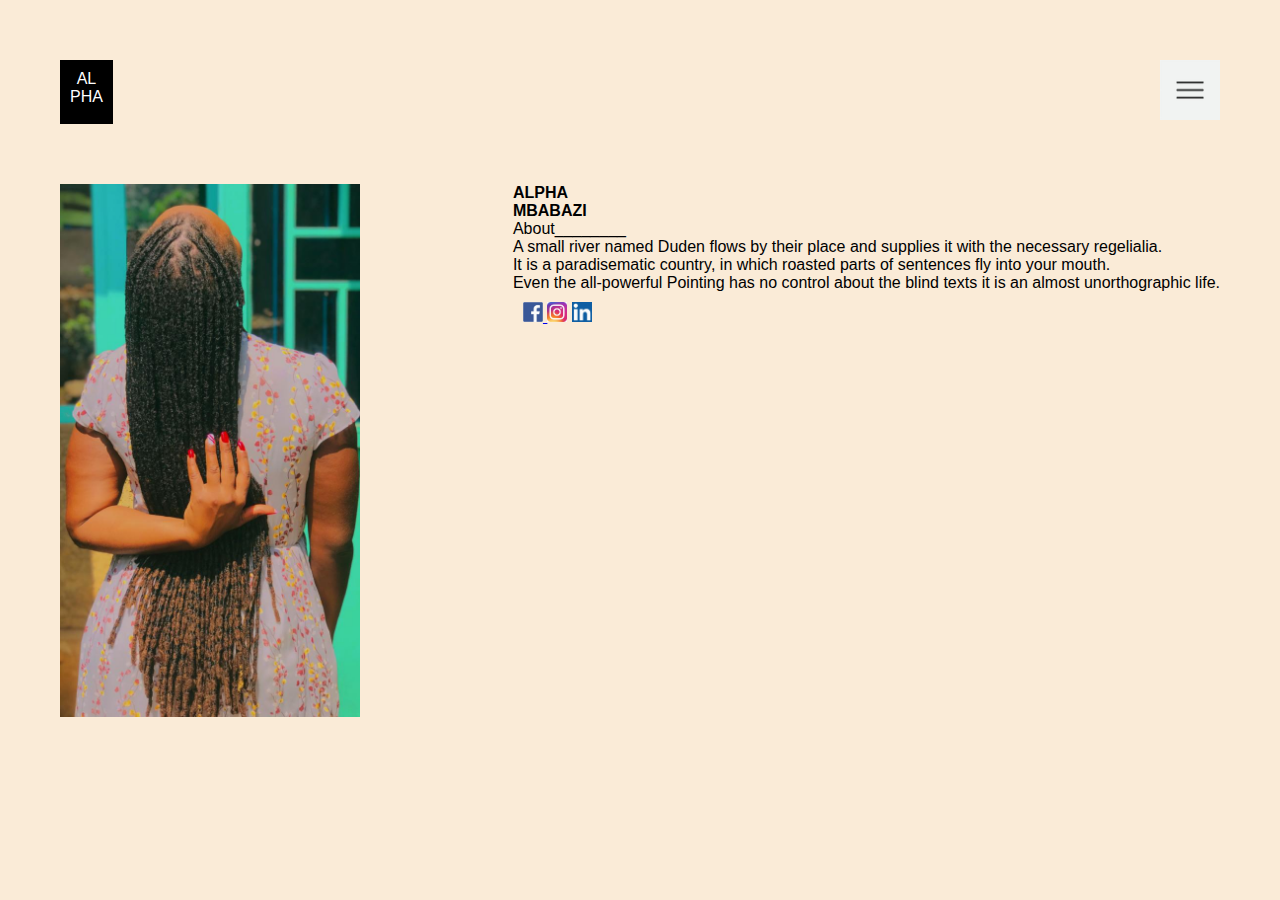
==== index.html @ 55f33826 "i have deleted some lines in html" ====
<!DOCTYPE html>
<html lang="en">

<head>
    <meta charset="UTF-8">
    <meta name="viewport" content="width=device-width, initial-scale=1.0">
    <title>Portfolio</title>
    <link rel="stylesheet" href="styles.css">
</head>

<body>
    <header>
        <p id="p1">AL<br>PHA</p>
        <nav>
            <img src="menu icon 3.jfif" alt="navigations">
        </nav>
    </header>
    <div class="about-section">
        <div id="left">
            <img src="WhatsApp Image 2024-02-16 at 02.56.40.jpeg" alt="slide-images">

            <div>
                <p><strong>ALPHA<br> MBABAZI</strong></p>

                <p>About________</p>
                <p>A small river named Duden flows by their place and supplies it with the
                    necessary
                    regelialia.<br> It
                    is a
                    paradisematic country, in which roasted parts of sentences fly into your mouth. <br>Even the
                    all-powerful
                    Pointing has no control about the blind texts it is an almost unorthographic life.</p>
                <div id="social-media">
                    <a href="https://web.facebook.com/">
                        <img src="fb.jfif" alt="facebook">
                    </a>
                    <img src="ig.jfif" alt="instagram">
                    <img src="lkn.jfif" alt="linkedin">
                </div>
            </div>

        </div>

    </div>
</body>

</html>
---- styles.css ----
* {
    box-sizing: border-box;
    margin: 0px;
    padding: 0px;
  }
  section {
    max-width: 1120px;
  }
  
  body {
    font-family: "Segoe UI", Tahoma, Geneva, Verdana, sans-serif;
    background-color: antiquewhite;
  }
  #p1{
    color:white;
    background-color: black;
    text-align: center;
    padding: 10px;
  }
  #about-section{
   margin-left: 40px;
   margin-right: 40px;;
  }
  
  header{
    display: flex;
    justify-content: space-between;
    margin:60px;
    margin-top: 60px;
  }
  header img{
    width:60px;
  }
  #left{
    display: flex;
    justify-content: space-between;
    margin:60px;
  }
  #left img{
    width:300px;
  }
  #pp{
    display: flex;
  }
  #aboutreverse{
    display: flex;
    align-items:flex-start
  }
  #social-media{
    padding:10px;
  }

  #social-media img{
width:20px;
  }
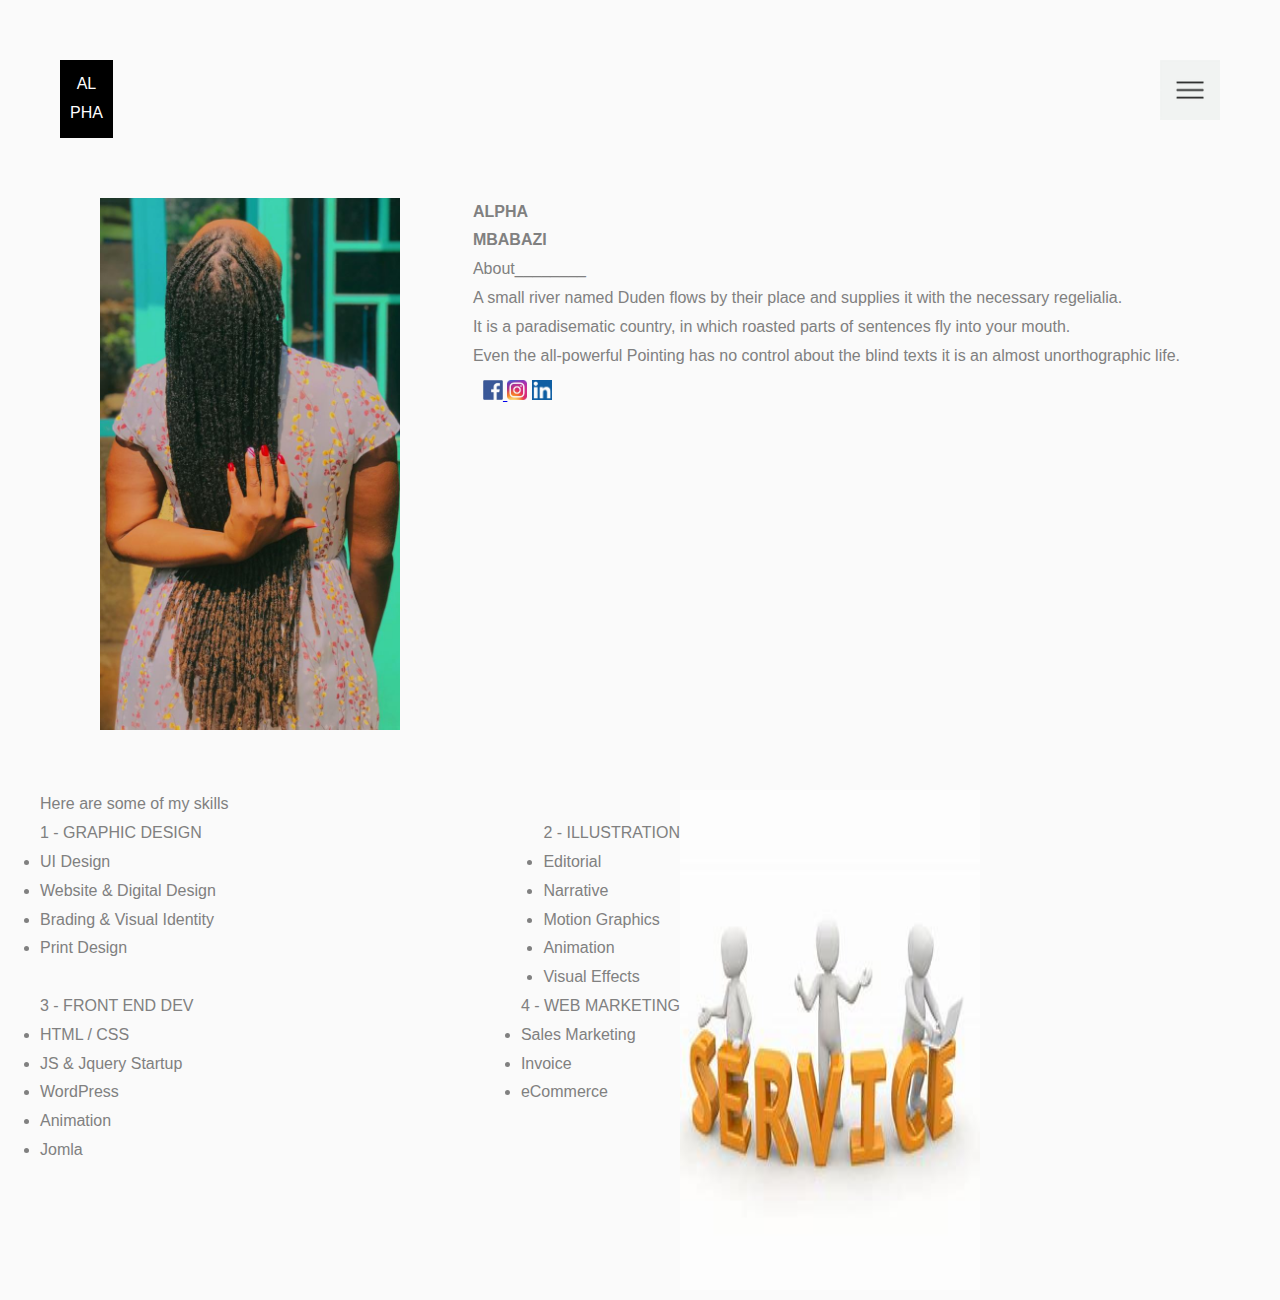
==== commit 4bee3dad: "added services section" ====
--- a/index.html
+++ b/index.html
@@ -42,6 +42,57 @@
         </div>
 
     </div>
+    <div class="services-section">
+        <div id="service-left">
+            <p>Here are some of my skills</p>
+
+            <div id="left1">
+                <div>
+                    <p>1 - GRAPHIC DESIGN</p>
+                    <ul>
+                        <li> UI Design</li>
+                        <li>Website & Digital Design</li>
+                        <li>Brading & Visual Identity</li>
+                        <li>Print Design</li>
+                    </ul>
+                </div>
+                <div>
+                    <p>2 - ILLUSTRATION</p>
+                    <ul>
+                        <li> Editorial</li>
+                        <li>Narrative</li>
+                        <li>Motion Graphics</li>
+                        <li>Animation</li>
+                        <li>Visual Effects</li>
+                    </ul>
+                </div>
+            </div>
+            <div id="left2">
+                <div>
+                    <p>3 - FRONT END DEV</p>
+                    <ul>
+                        <li> HTML / CSS</li>
+                        <li>JS & Jquery Startup</li>
+                        <li>WordPress</li>
+                        <li>Animation</li>
+                        <li>Jomla</li>
+                    </ul>
+                </div>
+                <div>
+                    <p>4 - WEB MARKETING</p>
+                    <ul>
+                        <li> Sales Marketing</li>
+                        <li>Invoice</li>
+                        <li>eCommerce</li>
+                    </ul>
+                </div>
+            </div>
+        </div>
+        <div id="service-right">
+            <img src="SERVICy.jfif" alt="service image">
+        </div>
+    </div>
+    <div class="DoneProjects-section ">
 </body>
 
 </html>--- a/styles.css
+++ b/styles.css
@@ -9,8 +9,20 @@
   }
   
   body {
-    font-family: "Segoe UI", Tahoma, Geneva, Verdana, sans-serif;
+    
     background-color: antiquewhite;
+    font-family: "Karla", Arial, sans-serif;
+    line-height: 1.8;
+    font-size: 16px;
+    font-weight: 400;
+    background: #fafafa;
+    color: gray;
+  }
+  /* ---------------ABOUT SECTION--------------- */
+
+  .about-section{
+   margin-left: 40px;
+   margin-right: 40px;;
   }
   #p1{
     color:white;
@@ -18,11 +30,6 @@
     text-align: center;
     padding: 10px;
   }
-  #about-section{
-   margin-left: 40px;
-   margin-right: 40px;;
-  }
-  
   header{
     display: flex;
     justify-content: space-between;
@@ -54,3 +61,36 @@
   #social-media img{
 width:20px;
   }
+
+  /* -------------SERVICE SECTION------------- */
+
+  .services-section{
+    width:100%;
+    display:flex;
+    justify-content: space-between;
+   margin-left: 40px;
+   margin-right: 40px;
+  }
+  #service-left{
+    width:50%;
+  }
+  #service-right{
+    width:50%;
+  }
+  
+  
+  #service-right img{
+    width:300px;
+    height:500px;
+}
+#left1{
+  display: flex;
+  justify-content: space-between;
+  /* width:25%; */
+ 
+}
+#left2{
+  display: flex;
+  justify-content: space-between;
+  /* width:25%; */
+}
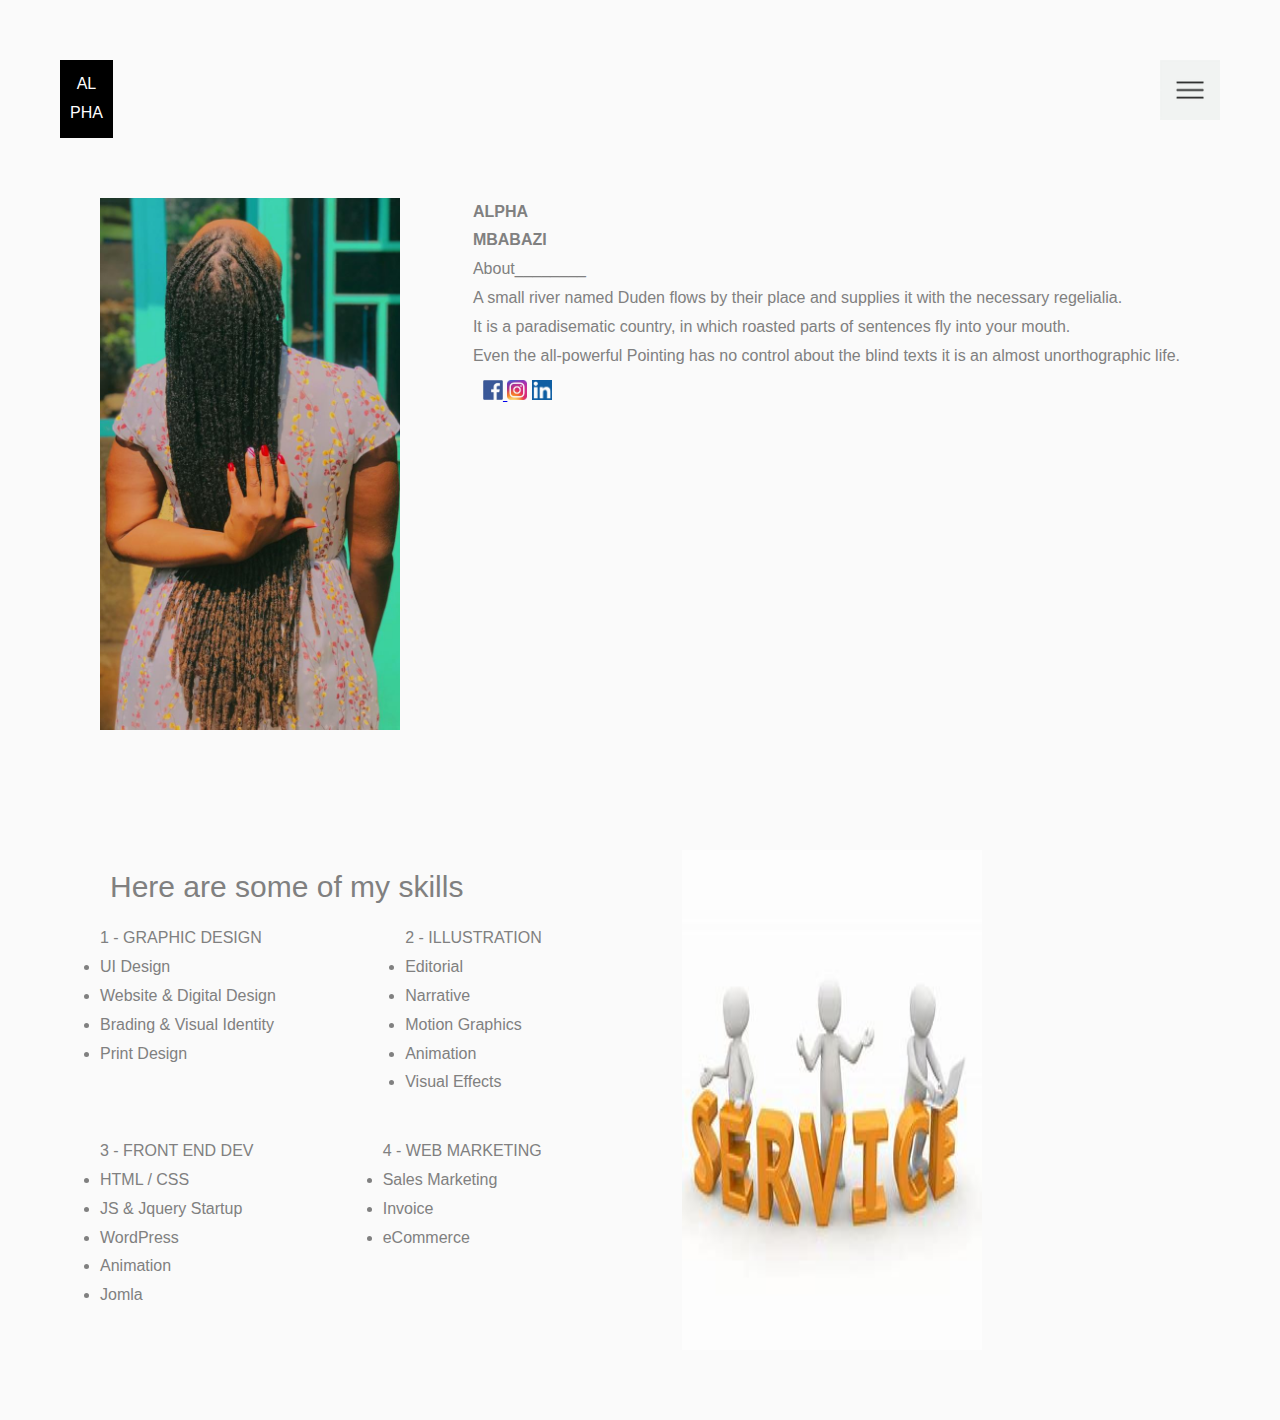
==== commit 8fe6a4fc: "changed some styles" ====
--- a/index.html
+++ b/index.html
@@ -44,7 +44,7 @@
     </div>
     <div class="services-section">
         <div id="service-left">
-            <p>Here are some of my skills</p>
+            <p id="my-skills">Here are some of my skills</p>
 
             <div id="left1">
                 <div>
--- a/styles.css
+++ b/styles.css
@@ -68,29 +68,38 @@
     width:100%;
     display:flex;
     justify-content: space-between;
+    /* align-items: center; */
    margin-left: 40px;
    margin-right: 40px;
+   padding: 60px;
   }
   #service-left{
     width:50%;
   }
   #service-right{
-    width:50%;
+    width:60%;
+    margin-left: 100px;
   }
   
   
   #service-right img{
     width:300px;
     height:500px;
+    
 }
 #left1{
   display: flex;
   justify-content: space-between;
-  /* width:25%; */
+  margin-bottom: 40px;
+  margin-right: 40px;
  
 }
 #left2{
   display: flex;
   justify-content: space-between;
-  /* width:25%; */
+  margin-right: 40px;
 }
+#my-skills{
+  font-size: 30px;
+  padding:10px;
+}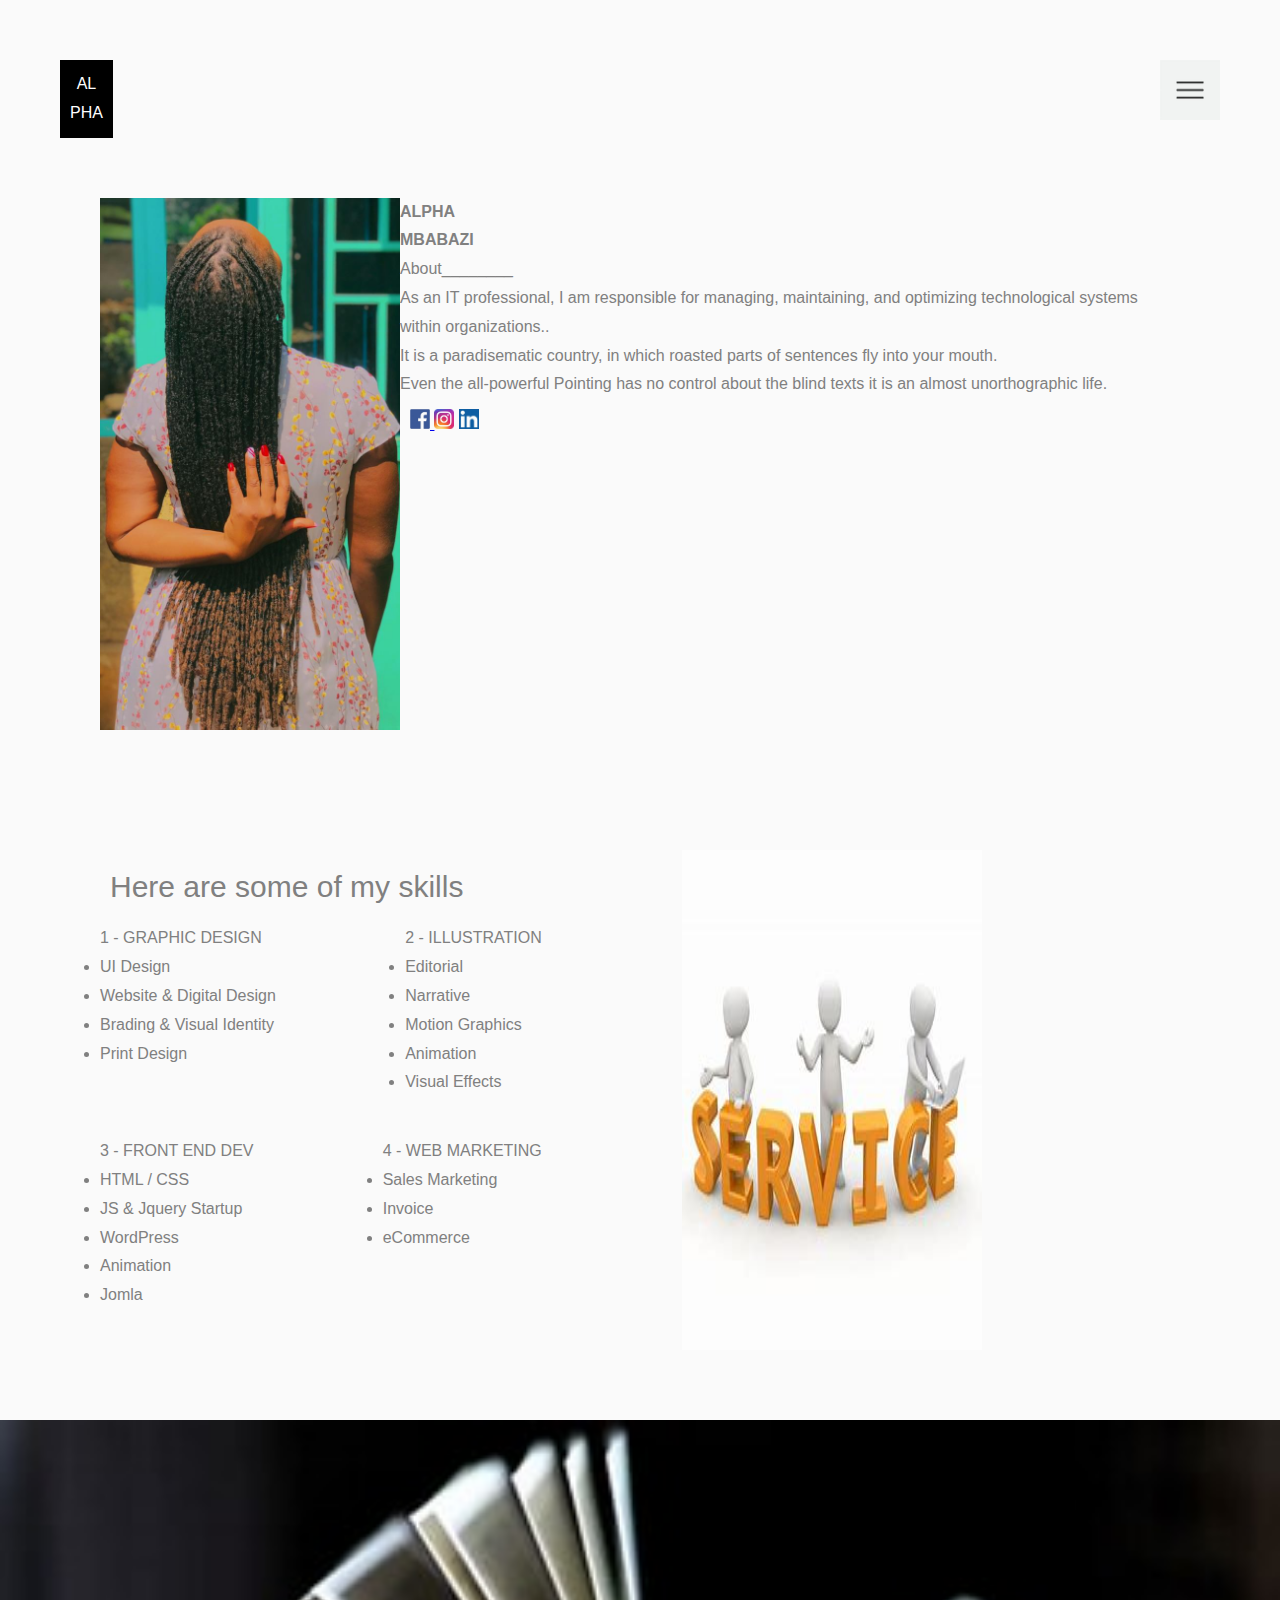
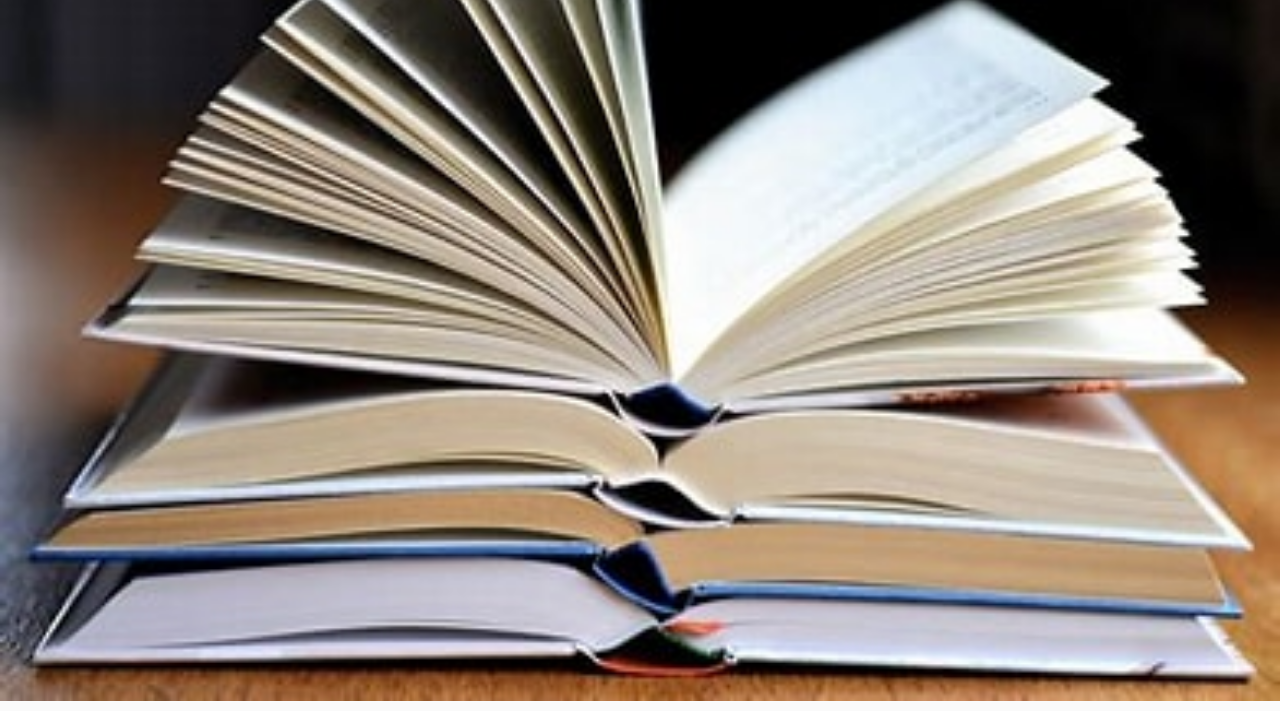
==== commit d070e558: "added an image" ====
--- a/index.html
+++ b/index.html
@@ -23,9 +23,8 @@
                 <p><strong>ALPHA<br> MBABAZI</strong></p>
 
                 <p>About________</p>
-                <p>A small river named Duden flows by their place and supplies it with the
-                    necessary
-                    regelialia.<br> It
+                <p>As an IT professional, I am responsible for managing, maintaining, and optimizing technological
+                    systems within organizations..<br> It
                     is a
                     paradisematic country, in which roasted parts of sentences fly into your mouth. <br>Even the
                     all-powerful
@@ -92,7 +91,8 @@
             <img src="SERVICy.jfif" alt="service image">
         </div>
     </div>
-    <div class="DoneProjects-section ">
+    <div class="DoneProjects-section">
+        <img src="book.jfif" alt="book image">
 </body>
 
 </html>--- a/styles.css
+++ b/styles.css
@@ -102,4 +102,7 @@
 #my-skills{
   font-size: 30px;
   padding:10px;
+}
+.DoneProjects-section img{
+width:100%
 }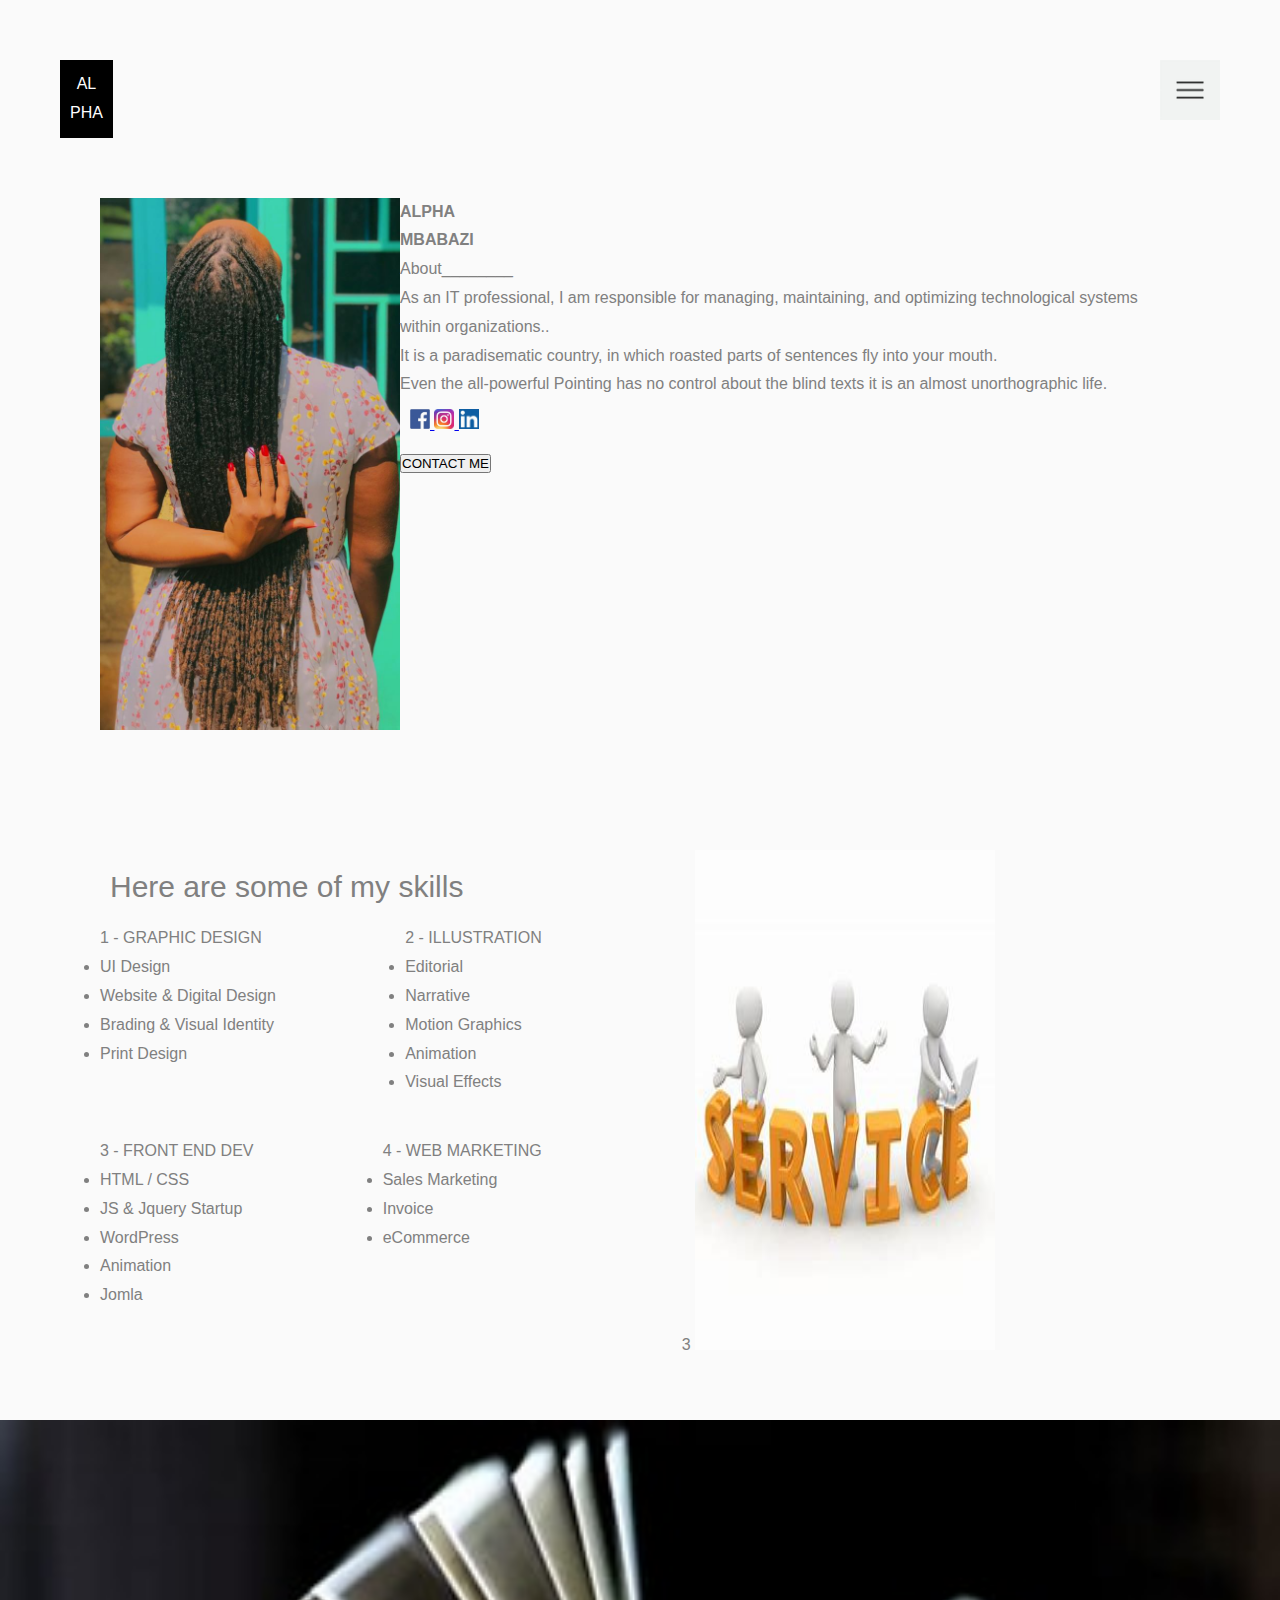
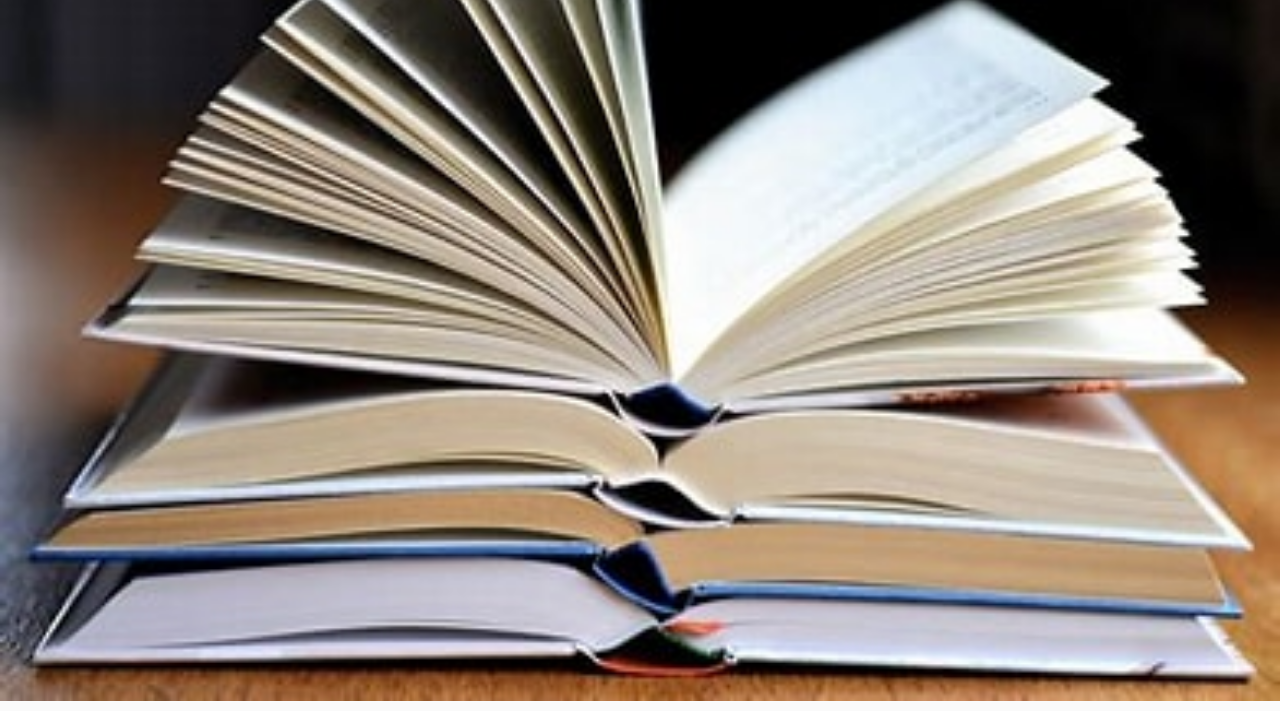
==== commit 57c9d9e2: "added a button" ====
--- a/index.html
+++ b/index.html
@@ -33,9 +33,13 @@
                     <a href="https://web.facebook.com/">
                         <img src="fb.jfif" alt="facebook">
                     </a>
-                    <img src="ig.jfif" alt="instagram">
+                    <a href="https://www.instagram.com/?hl=en">
+                        <img src="ig.jfif" alt="instagram">
+                    </a>
+                    
                     <img src="lkn.jfif" alt="linkedin">
                 </div>
+                <button>CONTACT ME</button>
             </div>
 
         </div>
@@ -87,7 +91,7 @@
                 </div>
             </div>
         </div>
-        <div id="service-right">
+        <div id="service-right">3
             <img src="SERVICy.jfif" alt="service image">
         </div>
     </div>
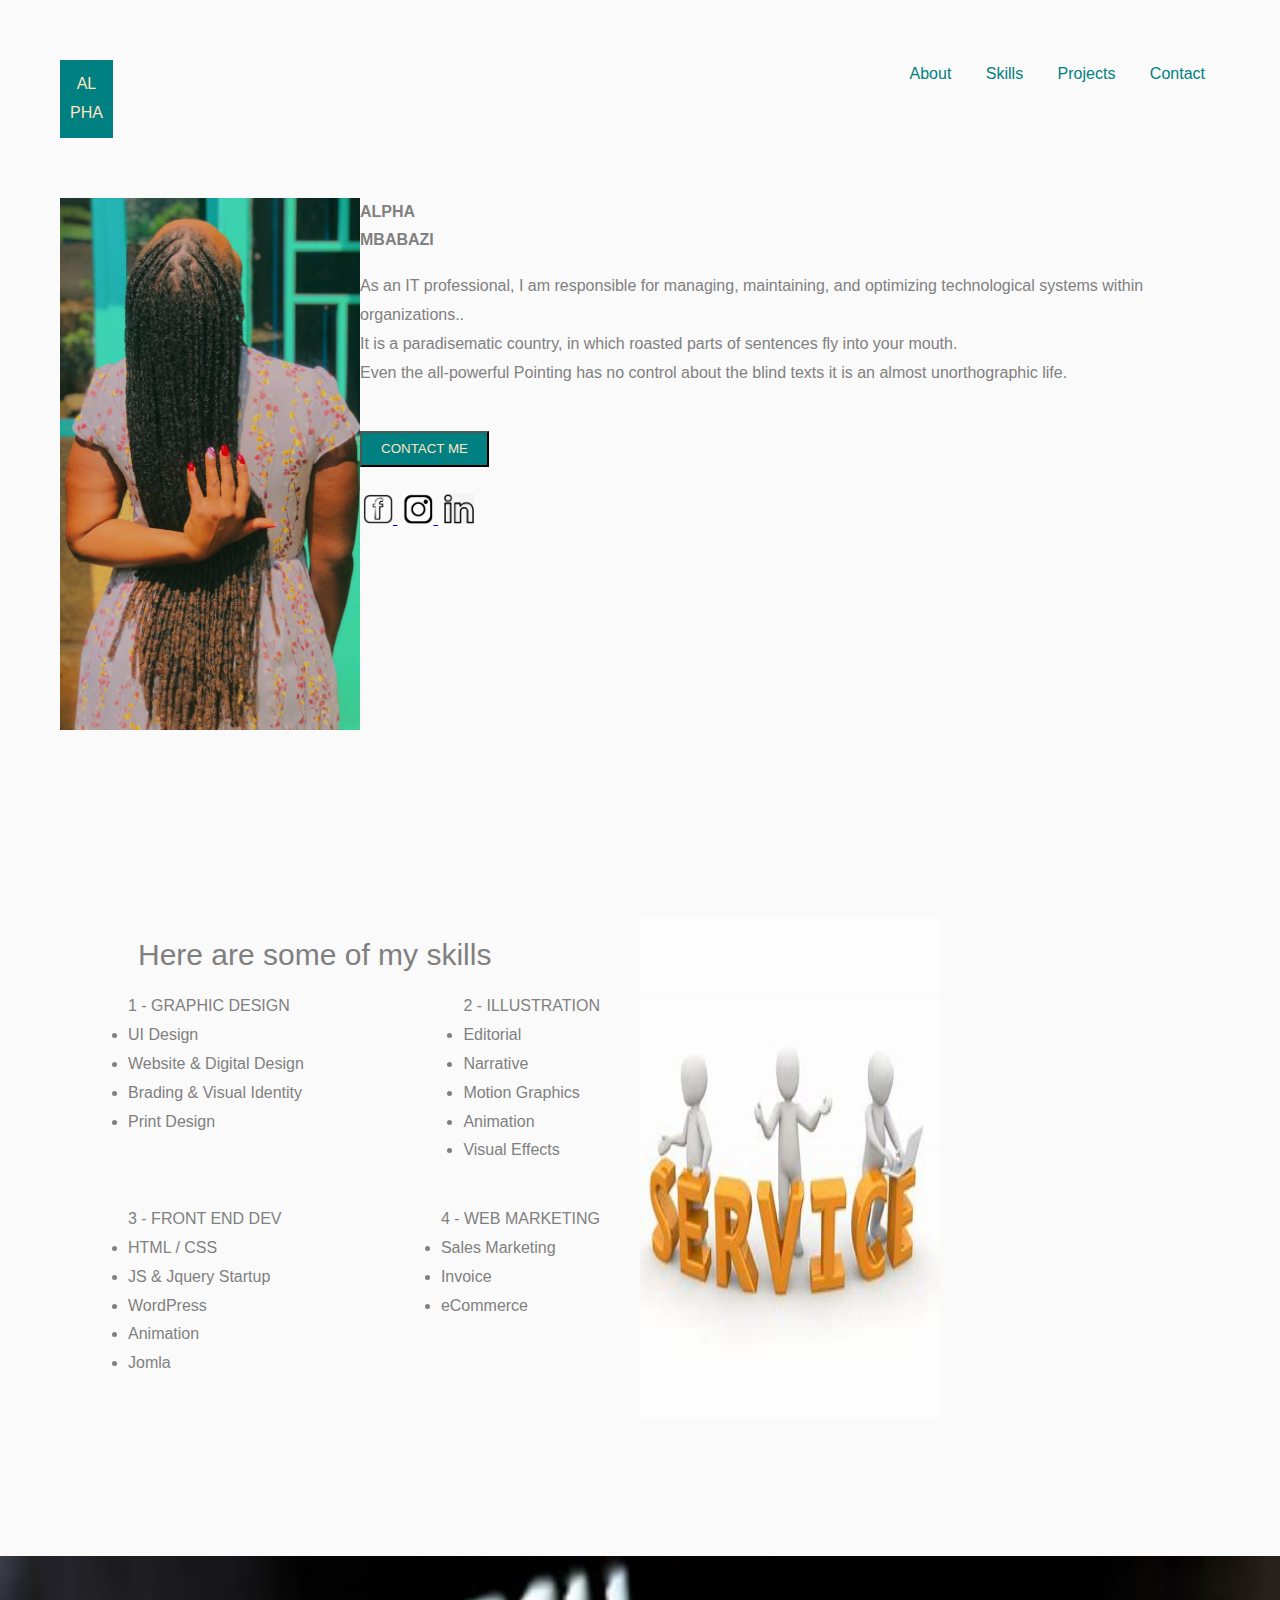
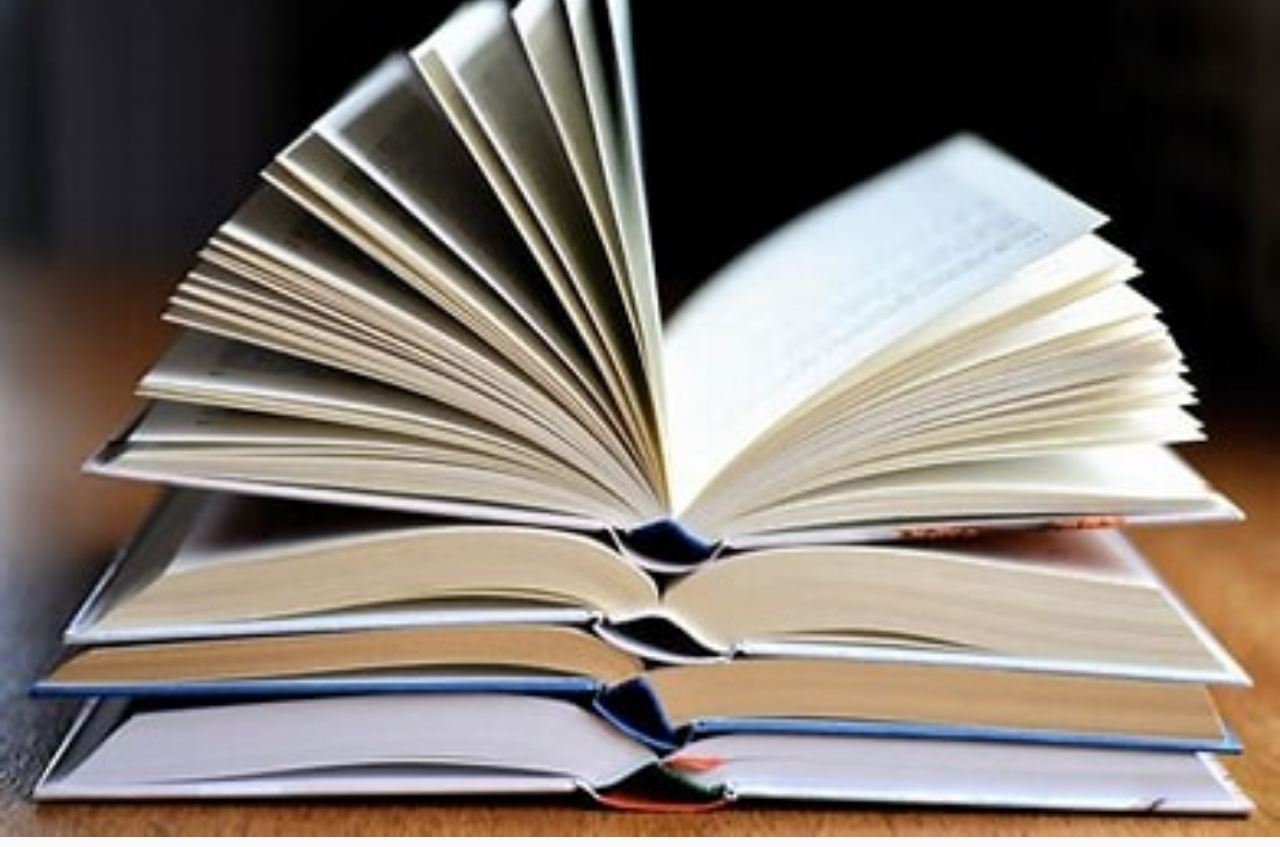
==== commit 440f02ca: "added navigation bars" ====
--- a/index.html
+++ b/index.html
@@ -11,41 +11,68 @@
 <body>
     <header>
         <p id="p1">AL<br>PHA</p>
-        <nav>
+        <!-- <nav>
             <img src="menu icon 3.jfif" alt="navigations">
-        </nav>
+        </nav> -->
+        <div class="navs">
+            <ul>
+                <li><a href="#about-section">About</a></li>
+                <li><a href="#services-section">Skills</a></li>
+                <li><a href="#DoneProjects-section">Projects</a></li>
+                <li><a href="#contact">Contact</a></li>
+            </ul>
+        </div>
     </header>
-    <div class="about-section">
+    <div id="about-section">
         <div id="left">
             <img src="WhatsApp Image 2024-02-16 at 02.56.40.jpeg" alt="slide-images">
 
             <div>
                 <p><strong>ALPHA<br> MBABAZI</strong></p>
 
-                <p>About________</p>
-                <p>As an IT professional, I am responsible for managing, maintaining, and optimizing technological
+                <p id="p2">As an IT professional, I am responsible for managing, maintaining, and optimizing
+                    technological
                     systems within organizations..<br> It
                     is a
                     paradisematic country, in which roasted parts of sentences fly into your mouth. <br>Even the
                     all-powerful
                     Pointing has no control about the blind texts it is an almost unorthographic life.</p>
+
+                <button>CONTACT ME</button>
+
                 <div id="social-media">
-                    <a href="https://web.facebook.com/">
-                        <img src="fb.jfif" alt="facebook">
-                    </a>
-                    <a href="https://www.instagram.com/?hl=en">
-                        <img src="ig.jfif" alt="instagram">
-                    </a>
-                    
-                    <img src="lkn.jfif" alt="linkedin">
+
+                    <ul>
+
+                        <li>
+                            <a href="https://web.facebook.com/">
+                                <img src="fb.jfif" alt="facebook">
+                            </a>
+                        </li>
+
+
+                        <li>
+                            <a href="https://www.instagram.com/?hl=en">
+                                <img src="BW ig.jfif" alt="instagram">
+                            </a>
+                        </li>
+
+
+                        <li>
+                            <a href="https://web.facebook.com/">
+                                <img src="LINKEDIN.jfif" alt="linkedin">
+                            </a>
+                        </li>
+
+                    </ul>
                 </div>
-                <button>CONTACT ME</button>
             </div>
-
         </div>
 
     </div>
-    <div class="services-section">
+
+    </div>
+    <div id="services-section">
         <div id="service-left">
             <p id="my-skills">Here are some of my skills</p>
 
@@ -91,7 +118,7 @@
                 </div>
             </div>
         </div>
-        <div id="service-right">3
+        <div id="service-right">
             <img src="SERVICy.jfif" alt="service image">
         </div>
     </div>
--- a/styles.css
+++ b/styles.css
@@ -1,108 +1,132 @@
+* {
+  box-sizing: border-box;
+  margin: 0px;
+  padding: 0px;
+}
+section {
+  max-width: 1120px;
+}
 
-* {
-    box-sizing: border-box;
-    margin: 0px;
-    padding: 0px;
-  }
-  section {
-    max-width: 1120px;
-  }
-  
-  body {
-    
-    background-color: antiquewhite;
-    font-family: "Karla", Arial, sans-serif;
-    line-height: 1.8;
-    font-size: 16px;
-    font-weight: 400;
-    background: #fafafa;
-    color: gray;
-  }
-  /* ---------------ABOUT SECTION--------------- */
+body {
+  background-color: antiquewhite;
+  font-family: "Karla", Arial, sans-serif;
+  line-height: 1.8;
+  font-size: 16px;
+  font-weight: 400;
+  background: #fafafa;
+  color: gray;
+}
+/* ---------------ABOUT SECTION--------------- */
 
-  .about-section{
-   margin-left: 40px;
-   margin-right: 40px;;
-  }
-  #p1{
-    color:white;
-    background-color: black;
-    text-align: center;
-    padding: 10px;
-  }
-  header{
-    display: flex;
-    justify-content: space-between;
-    margin:60px;
-    margin-top: 60px;
-  }
-  header img{
-    width:60px;
-  }
-  #left{
-    display: flex;
-    justify-content: space-between;
-    margin:60px;
-  }
-  #left img{
-    width:300px;
-  }
-  #pp{
-    display: flex;
-  }
-  #aboutreverse{
-    display: flex;
-    align-items:flex-start
-  }
-  #social-media{
-    padding:10px;
-  }
+.about-section {
+  margin-left: 40px;
+  margin-right: 40px;
+  /* padding: 10%; */
+}
+#p1 {
+  color: bisque;
+  background-color: teal;
+  text-align: center;
+  padding: 10px;
+}
+header {
+  display: flex;
+  justify-content: space-between;
+  margin: 60px;
+  margin-top: 60px;
+  /* padding: 10%; */
 
-  #social-media img{
-width:20px;
-  }
+}
+header img {
+  width: 60px;
+}
+#social-media{
+  /* display: flex; */
+}
+#social-media li{
+  display: inline;
+  margin-top: 2%;
+  padding: 3px;
+}
+#social-media li img{
+width: 30px;
+margin-top: 3%;
+/* padding:%; */
+}
+#left {
+  display: flex;
+  justify-content: space-between;
+  margin: 60px;
+}
+#left img {
+  width: 300px;
+}
+#pp {
+  display: flex;
+}
+#aboutreverse {
+  display: flex;
+  align-items: flex-start;
+}
 
-  /* -------------SERVICE SECTION------------- */
+/* -------------SERVICE SECTION------------- */
 
-  .services-section{
-    width:100%;
-    display:flex;
-    justify-content: space-between;
-    /* align-items: center; */
-   margin-left: 40px;
-   margin-right: 40px;
-   padding: 60px;
-  }
-  #service-left{
-    width:50%;
-  }
-  #service-right{
-    width:60%;
-    margin-left: 100px;
-  }
-  
-  
-  #service-right img{
-    width:300px;
-    height:500px;
-    
+#services-section {
+  width: 100%;
+  display: flex;
+  justify-content: space-between;
+  padding: 10%;
 }
-#left1{
+#service-left {
+  width: 50%;
+}
+#service-right {
+  width: 50%;
+}
+
+#service-right img {
+  width: 300px;
+  height: 500px;
+}
+#left1 {
   display: flex;
   justify-content: space-between;
   margin-bottom: 40px;
   margin-right: 40px;
- 
 }
-#left2{
+#left2 {
   display: flex;
   justify-content: space-between;
   margin-right: 40px;
 }
-#my-skills{
+#my-skills {
   font-size: 30px;
-  padding:10px;
+  padding: 10px;
 }
-.DoneProjects-section img{
-width:100%
-}+.DoneProjects-section img {
+  width: 100%;
+}
+button {
+  margin-top: 5%;
+  padding: 1%;
+  width: 15%;
+  background-color: teal;
+  color: bisque;
+}
+.navs li {
+  display: inline;
+  padding: 15px;
+  
+}
+.navs li a{
+  text-decoration: none;
+  color: teal;
+}
+.navs li a:hover{
+  color: gray;
+  /* background-color: teal; */
+  /* padding: 1%; */
+}
+#p2{
+  margin-top:2%;
+}
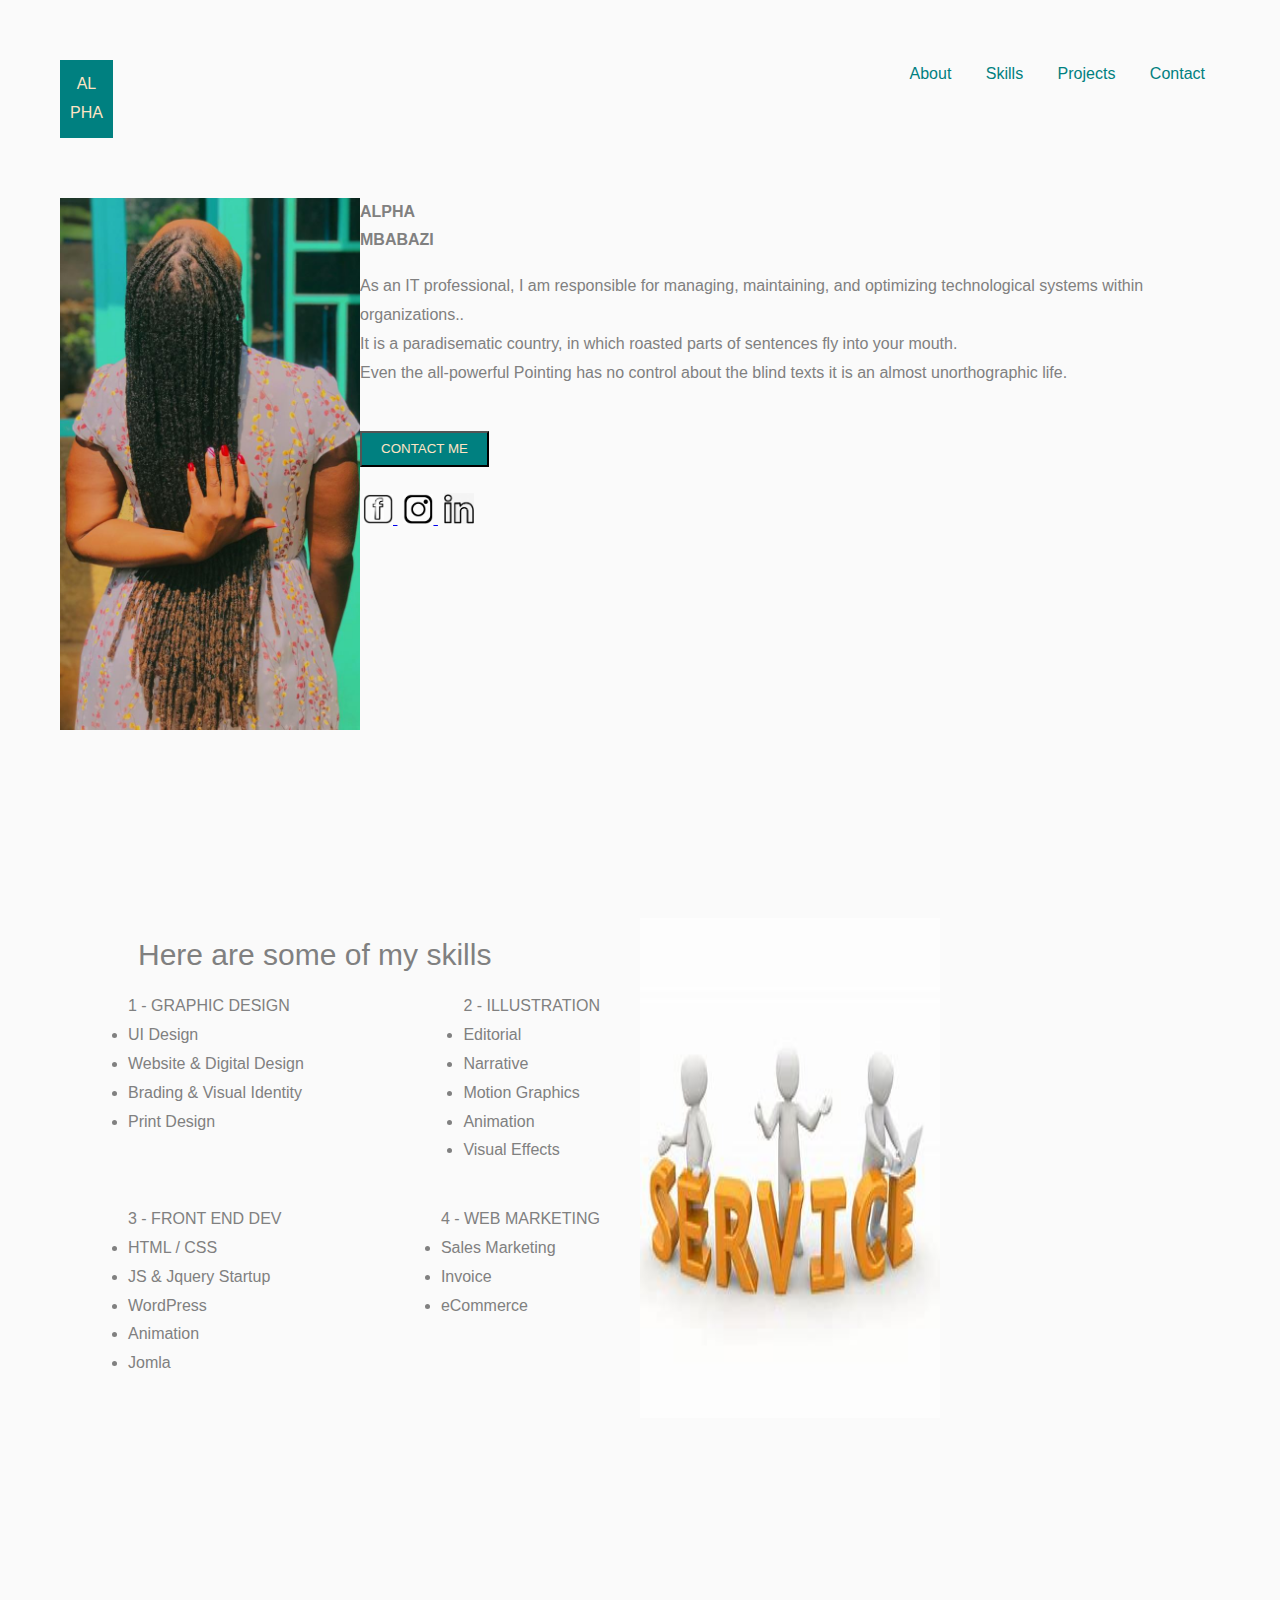
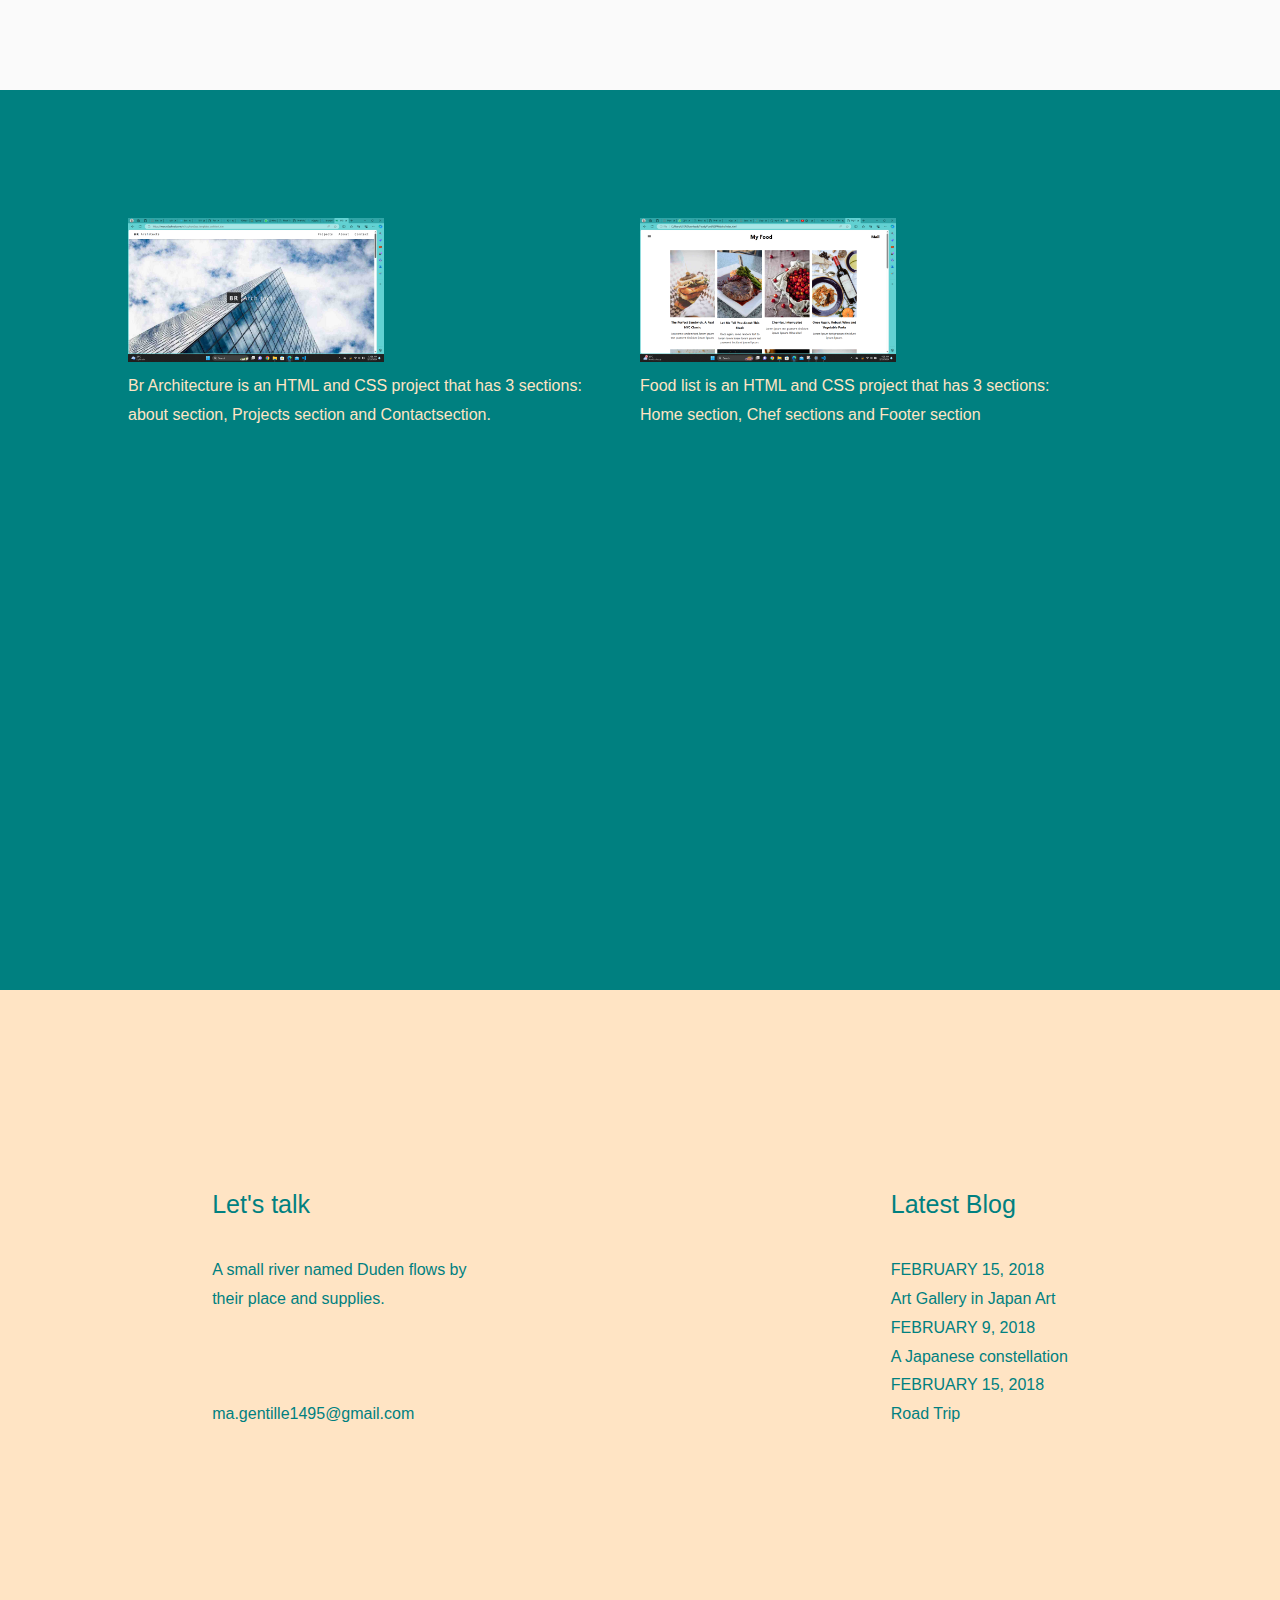
==== commit b5622326: "added some new files" ====
--- a/index.html
+++ b/index.html
@@ -18,8 +18,8 @@
             <ul>
                 <li><a href="#about-section">About</a></li>
                 <li><a href="#services-section">Skills</a></li>
-                <li><a href="#DoneProjects-section">Projects</a></li>
-                <li><a href="#contact">Contact</a></li>
+                <li><a href="#projects-section">Projects</a></li>
+                <li><a href="#footer-section">Contact</a></li>
             </ul>
         </div>
     </header>
@@ -38,7 +38,9 @@
                     all-powerful
                     Pointing has no control about the blind texts it is an almost unorthographic life.</p>
 
-                <button>CONTACT ME</button>
+                <button onclick="window.location.href='contact.html'">CONTACT ME</button>
+
+                <!-- <a href="contact.html"></a> -->
 
                 <div id="social-media">
 
@@ -59,7 +61,7 @@
 
 
                         <li>
-                            <a href="https://web.facebook.com/">
+                            <a href="linkedin.com/in/ashley-alpha-mbabazi-03943b185">
                                 <img src="LINKEDIN.jfif" alt="linkedin">
                             </a>
                         </li>
@@ -122,8 +124,45 @@
             <img src="SERVICy.jfif" alt="service image">
         </div>
     </div>
-    <div class="DoneProjects-section">
-        <img src="book.jfif" alt="book image">
+    <div id="projects-section">
+        <div>
+            <a href="https://www.w3schools.com/w3css/tryw3css_templates_architect.htm" target="_blank">
+                <img src="architecture.png" alt="Done project 1">
+            </a>
+            <p id="pproj">Br Architecture is an HTML and CSS project that has 3 sections:<br> about section, Projects
+                section and Contactsection.
+            </p>
+        </div>
+
+        <div>
+            <a href="https://www.w3schools.com/w3css/tryw3css_templates_food_blog.htm" target="_blank">
+                <img src="FoodList.png" alt="Done project 2">
+            </a>
+            <p id="pproj">Food list is an HTML and CSS project that has 3 sections:<br> Home section, Chef sections and
+                Footer section
+            </p>
+        </div>
+    </div>
+    <!-- <img src="menu icon 2.jfif" alt="menu icon" onclick="window.location.href='menu.html'"> -->
+    <div id="footer-section">
+        <div id="footer1">
+            <p id="lastp">Let's talk</p><br>
+            <p>A small river named Duden flows by<br> their place and supplies.</p><br><br><br>
+            <a><p>ma.gentille1495@gmail.com</p></a>
+        </div>
+
+        <div id="footer2">
+            <p id="lastp">Latest Blog</p><br>
+            <p>FEBRUARY 15, 2018<p>
+                    <p>Art Gallery in Japan Art </p>
+
+                    <p>FEBRUARY 9, 2018<p>
+                            <p>A Japanese constellation</p>
+
+                            <p>FEBRUARY 15, 2018<p>
+                                    <p>Road Trip</p>
+        </div>
+    </div>
 </body>
 
 </html>--- a/styles.css
+++ b/styles.css
@@ -8,7 +8,7 @@
 }
 
 body {
-  background-color: antiquewhite;
+  background-color: bisque;
   font-family: "Karla", Arial, sans-serif;
   line-height: 1.8;
   font-size: 16px;
@@ -35,23 +35,19 @@
   margin: 60px;
   margin-top: 60px;
   /* padding: 10%; */
-
 }
 header img {
-  width: 60px;
+  position: fixed;
 }
-#social-media{
-  /* display: flex; */
-}
-#social-media li{
+#social-media li {
   display: inline;
   margin-top: 2%;
   padding: 3px;
 }
-#social-media li img{
-width: 30px;
-margin-top: 3%;
-/* padding:%; */
+#social-media li img {
+  width: 30px;
+  margin-top: 3%;
+  /* padding:%; */
 }
 #left {
   display: flex;
@@ -68,10 +64,19 @@
   display: flex;
   align-items: flex-start;
 }
+.navs li a:hover {
+  color: gray;
+  /* background-color: teal; */
+  /* padding: 1%; */
+}
+#p2 {
+  margin-top: 2%;
+}
 
 /* -------------SERVICE SECTION------------- */
 
 #services-section {
+  height: 100vh;
   width: 100%;
   display: flex;
   justify-content: space-between;
@@ -103,9 +108,7 @@
   font-size: 30px;
   padding: 10px;
 }
-.DoneProjects-section img {
-  width: 100%;
-}
+
 button {
   margin-top: 5%;
   padding: 1%;
@@ -116,17 +119,62 @@
 .navs li {
   display: inline;
   padding: 15px;
-  
 }
-.navs li a{
+.navs li a {
   text-decoration: none;
   color: teal;
 }
-.navs li a:hover{
-  color: gray;
-  /* background-color: teal; */
-  /* padding: 1%; */
+
+/* PROJECTS SECTION----------------------- */
+
+#projects-section {
+  height: 100vh;
+  display: flex;
+  justify-content: space-around;
+  width: 100%;
+  background-color: teal;
+  color: bisque;
+  padding: 10%;
 }
-#p2{
-  margin-top:2%;
+#projects-section img {
+  height: vh;
+  width: 50%;
+  transition: transform 0.3s ease;
 }
+#projects-section:hover img {
+  background-color: cyan;
+  transform: scale(2.2);
+}
+#pproj {
+  /* text-align: center; */
+}
+
+
+/* FOOTER SECTION................ */
+#footer-section{
+  display: flex;
+  justify-content: space-around;
+  color: teal;
+  background-color: bisque;
+  width:100%;
+  height: 100vh; 
+}
+#footer1{
+  /* width:50%; */
+  margin-top: 15%;
+}
+#footer2{
+  /* width:50%; */
+  margin-top: 15%;
+  margin-bottom: 15%;
+}
+#footer1 #lastp{
+  font-family: 'Franklin Gothic Medium', 'Arial Narrow', Arial, sans-serif;
+  font-size: 25px;
+  /* margin-bottom:10%; */
+}
+#footer2 #lastp{
+  font-family: 'Franklin Gothic Medium', 'Arial Narrow', Arial, sans-serif;
+  font-size: 25px;
+  /* margin-bottom:10%; */
+}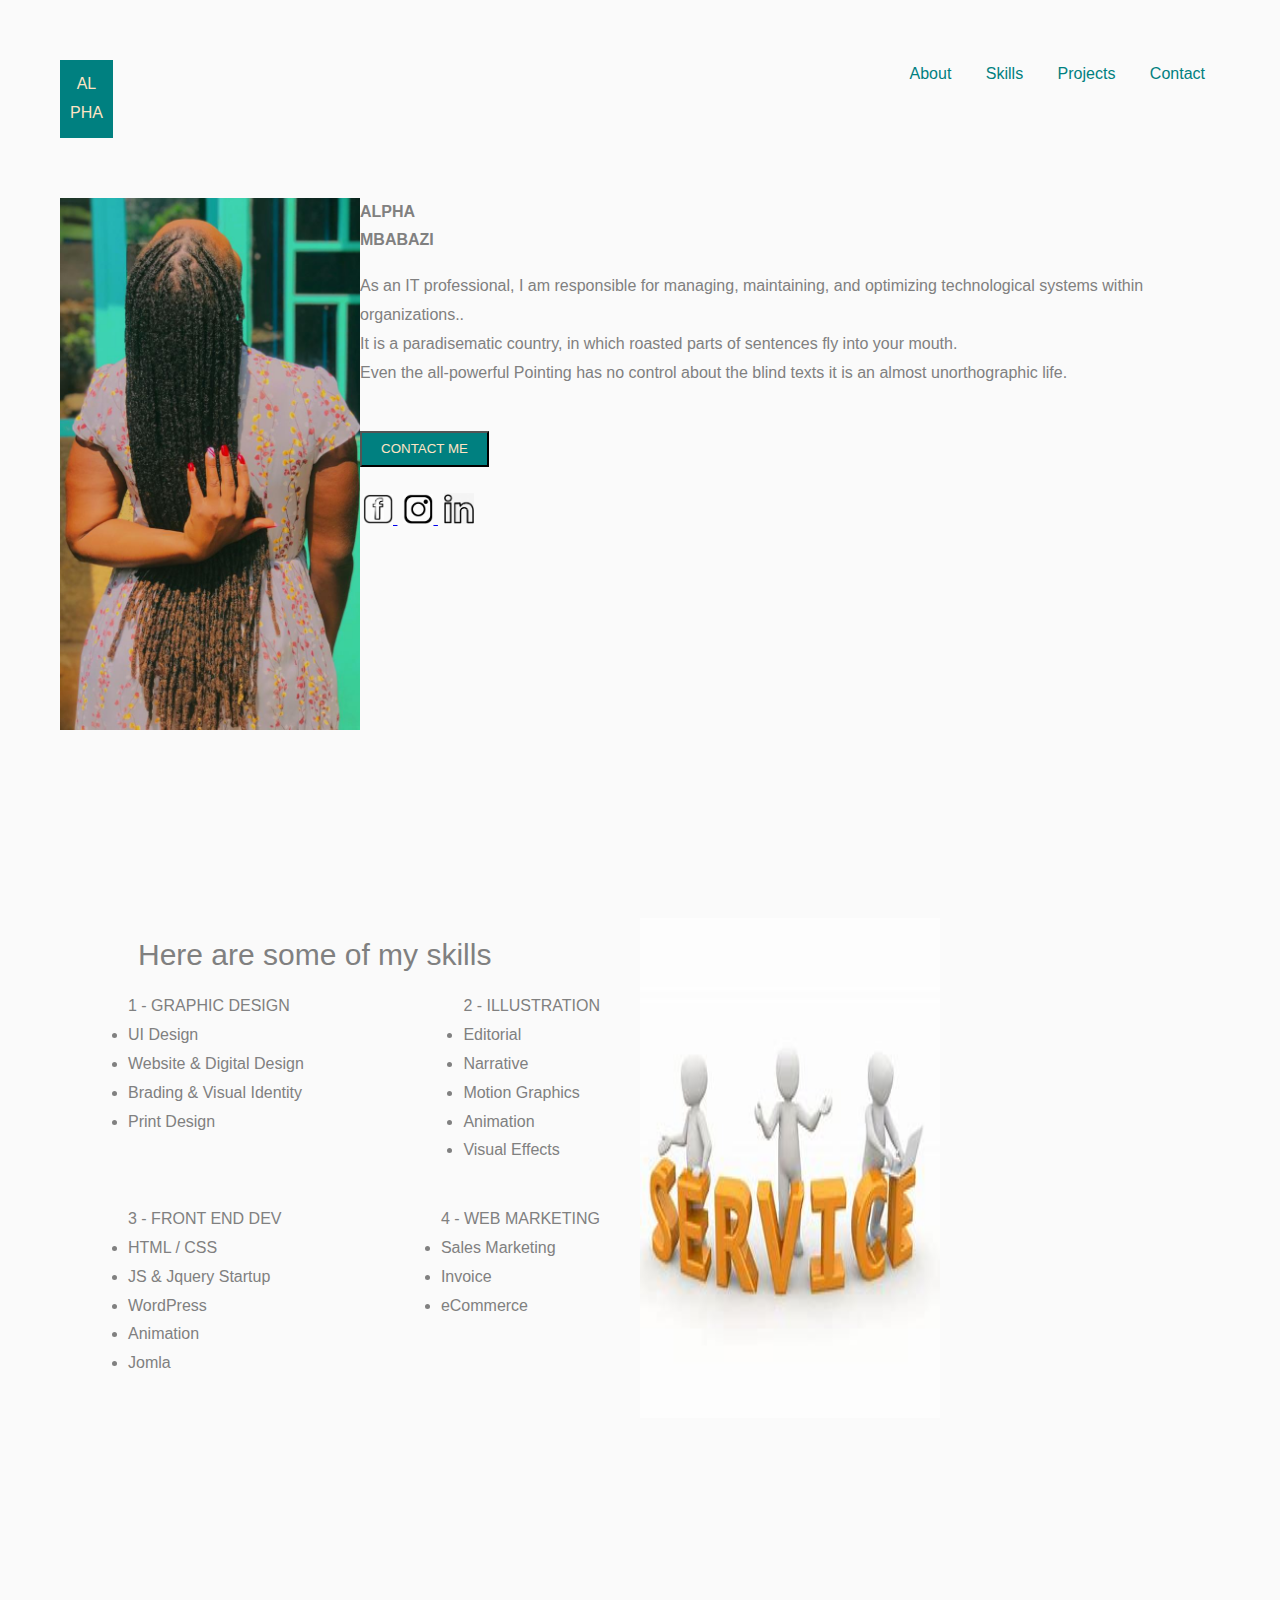
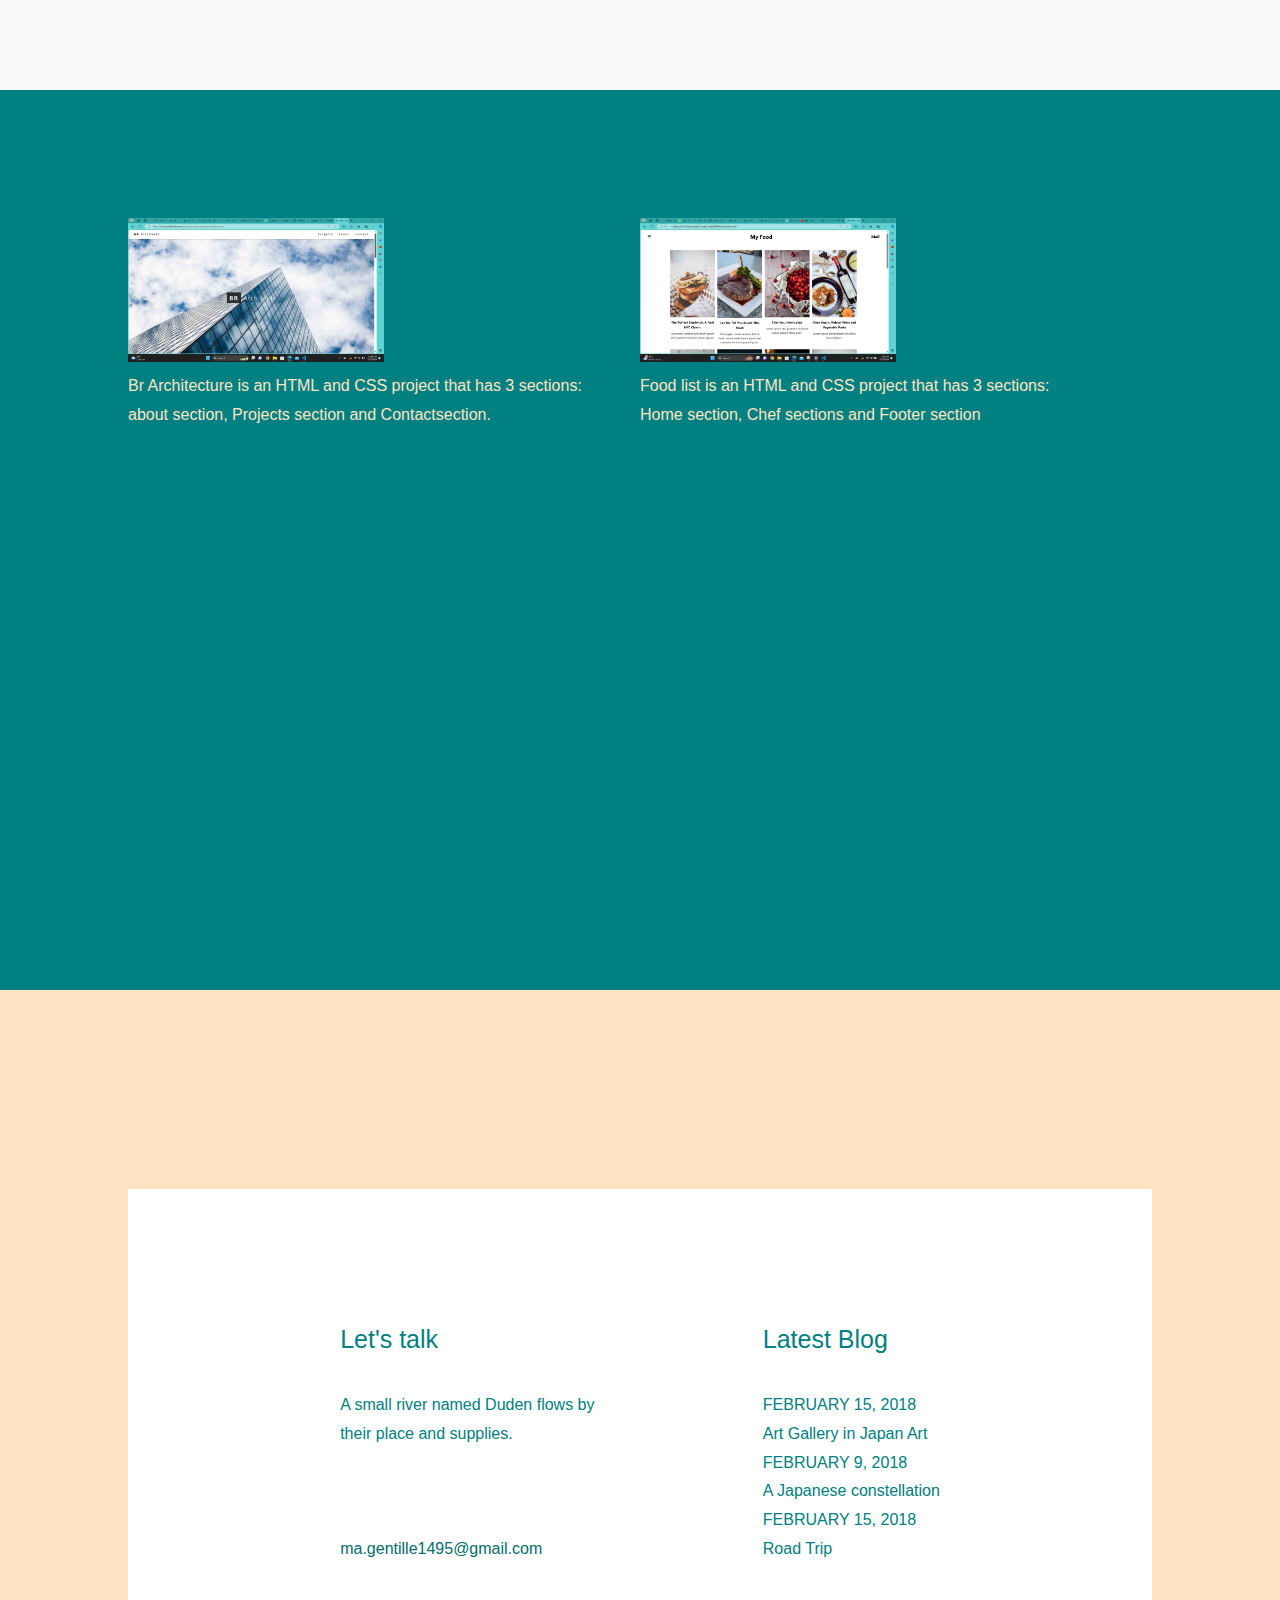
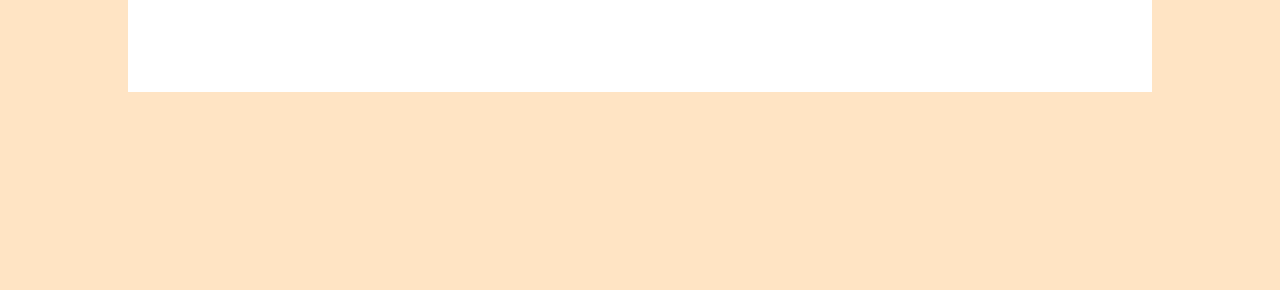
==== commit 96adbdef: "add a new division for styles" ====
--- a/index.html
+++ b/index.html
@@ -145,22 +145,29 @@
     </div>
     <!-- <img src="menu icon 2.jfif" alt="menu icon" onclick="window.location.href='menu.html'"> -->
     <div id="footer-section">
-        <div id="footer1">
-            <p id="lastp">Let's talk</p><br>
-            <p>A small river named Duden flows by<br> their place and supplies.</p><br><br><br>
-            <a><p>ma.gentille1495@gmail.com</p></a>
-        </div>
+        <div id="whitebg">
+            <div id="footer1">
+                <p id="lastp">Let's talk</p><br>
+                <p>A small river named Duden flows by<br> their place and supplies.</p><br><br><br>
+                <a href="https://mail.google.com/mail/" target="_blank">
+                    <p>ma.gentille1495@gmail.com</p>
+                </a>
+            </div>
 
-        <div id="footer2">
-            <p id="lastp">Latest Blog</p><br>
-            <p>FEBRUARY 15, 2018<p>
-                    <p>Art Gallery in Japan Art </p>
+            <div id="footer2">
+                <p id="lastp">Latest Blog</p><br>
+                <p>FEBRUARY 15, 2018
+                <p>
+                <p>Art Gallery in Japan Art </p>
 
-                    <p>FEBRUARY 9, 2018<p>
-                            <p>A Japanese constellation</p>
+                <p>FEBRUARY 9, 2018
+                <p>
+                <p>A Japanese constellation</p>
 
-                            <p>FEBRUARY 15, 2018<p>
-                                    <p>Road Trip</p>
+                <p>FEBRUARY 15, 2018
+                <p>
+                <p>Road Trip</p>
+            </div>
         </div>
     </div>
 </body>
--- a/styles.css
+++ b/styles.css
@@ -152,26 +152,46 @@
 
 /* FOOTER SECTION................ */
 #footer-section{
-  display: flex;
-  justify-content: space-around;
+ display: flex;
+ flex-direction: column;
+ justify-content: center;
+ align-items: center;
   color: teal;
   background-color: bisque;
   width:100%;
   height: 100vh; 
 }
+#whitebg{
+  display: flex;
+  justify-content: space-around;
+  align-items: center;
+  background-color: white;
+  width:80%;
+  padding: 10%;
+
+}
 #footer1{
+  /* padding: 10%;
+  background-color: white; */
   /* width:50%; */
-  margin-top: 15%;
+  /* margin-top: 15%; */
 }
 #footer2{
+  /* padding: 10%;
+  background-color: white; */
   /* width:50%; */
-  margin-top: 15%;
-  margin-bottom: 15%;
+  /* margin-top: 15%; */
+  /* margin-bottom: 15%; */
 }
 #footer1 #lastp{
   font-family: 'Franklin Gothic Medium', 'Arial Narrow', Arial, sans-serif;
   font-size: 25px;
   /* margin-bottom:10%; */
+}
+
+#footer1 a{
+  text-decoration: none;
+  color: rgb(4, 109, 109);
 }
 #footer2 #lastp{
   font-family: 'Franklin Gothic Medium', 'Arial Narrow', Arial, sans-serif;
